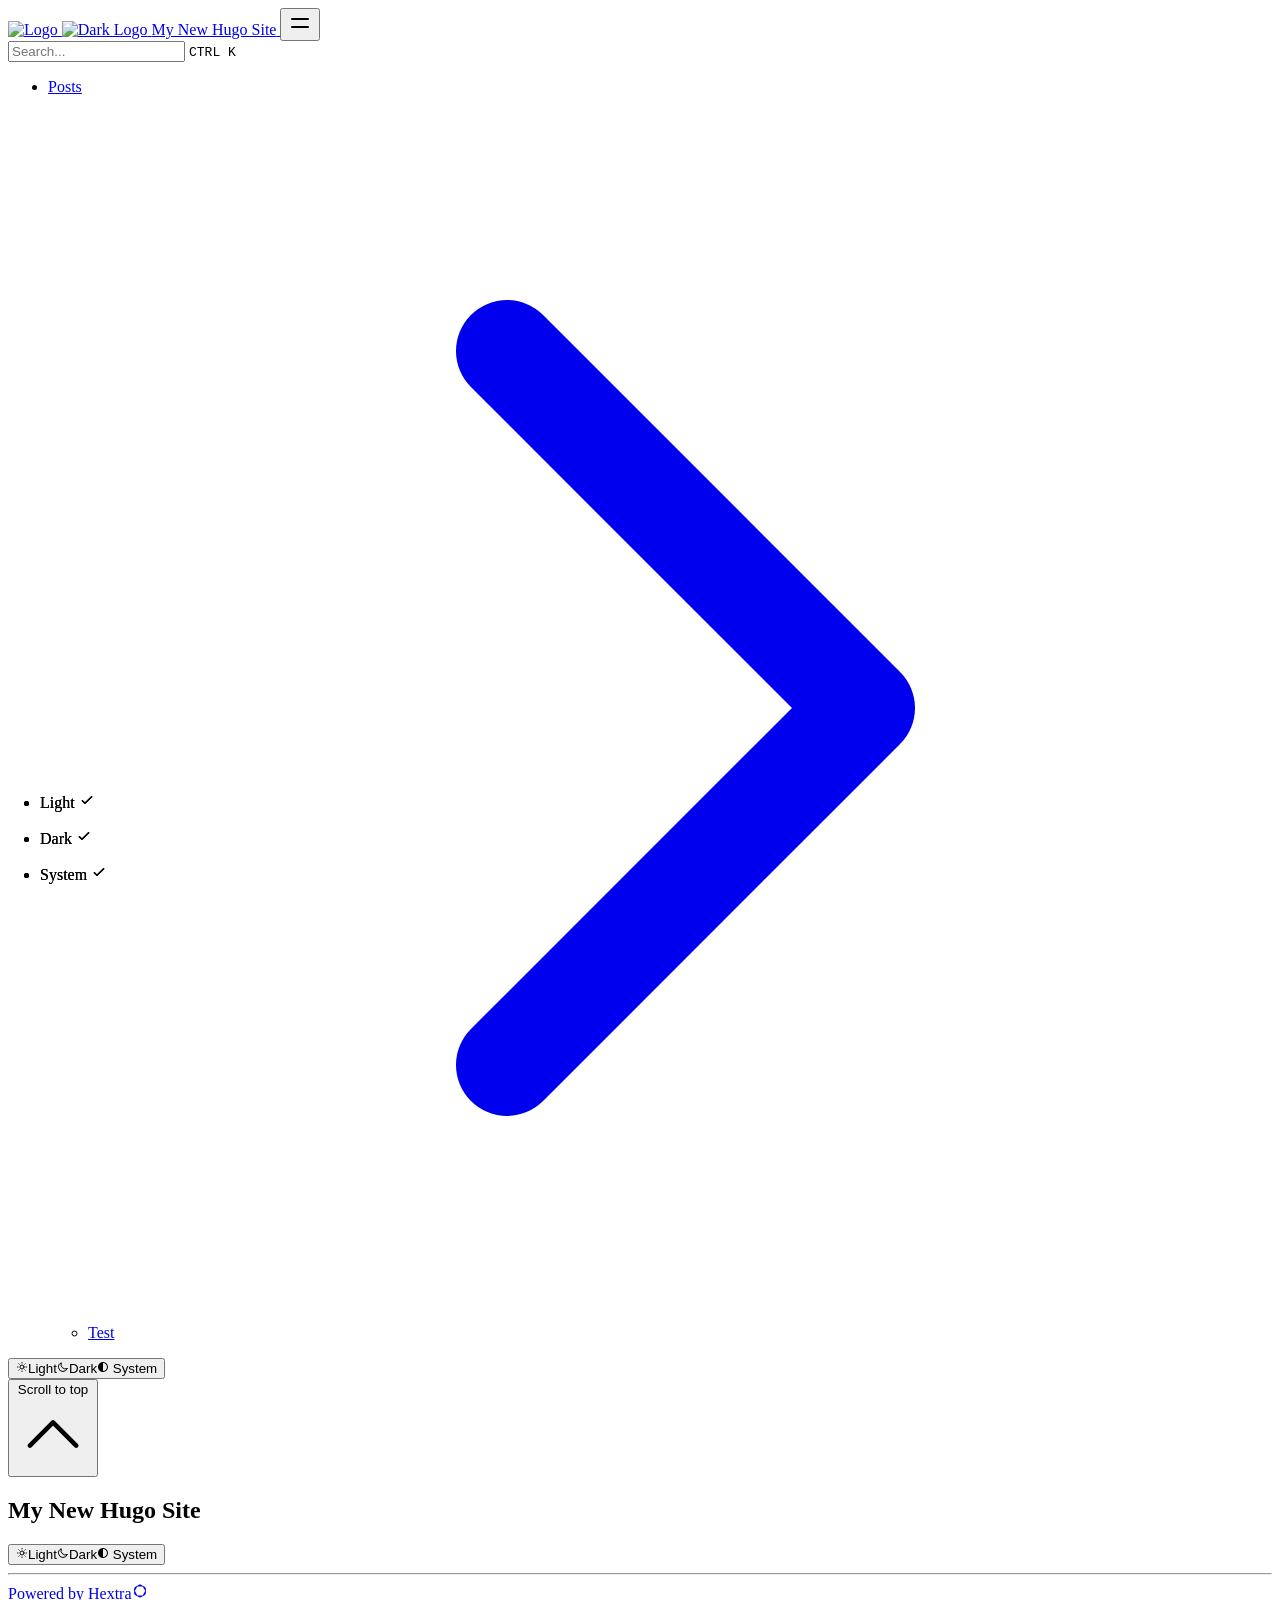
==== blog/public/index.html @ b199c1b3 "toml theme mispell fixed" ====
<!DOCTYPE html>
<html lang="en" dir="ltr"><head>
	<meta name="generator" content="Hugo 0.147.8"><script src="/livereload.js?mindelay=10&amp;v=2&amp;port=1313&amp;path=livereload" data-no-instant defer></script>
  <meta charset="utf-8" />
  <meta name="viewport" content="width=device-width, initial-scale=1.0" /><meta name="robots" content="noindex, nofollow" />
  <link rel="icon shortcut" href="/favicon.ico" sizes="32x32" />
<link rel="icon" href="/favicon.svg" type="image/svg+xml" id="favicon-svg" />
<link rel="icon" href="/favicon-16x16.png" type="image/png" sizes="16x16" />
<link rel="icon" href="/favicon-32x32.png" type="image/png" sizes="32x32" />
<link rel="apple-touch-icon" href="/apple-touch-icon.png" sizes="180x180" />
<link fetchpriority="low" href="/site.webmanifest" rel="manifest" />
<title>My New Hugo Site</title>
  <meta name="description" content="" /><link rel="canonical" href="http://localhost:1313/" itemprop="url" />

<meta property="og:title" content="My New Hugo Site">
<meta
  property="og:description"
  content="
    
      
    
  ">
<meta
  property="og:type"
  content="
    website
  ">
<meta property="og:url" content="http://localhost:1313/">


  <meta itemprop="name" content="My New Hugo Site">
  <meta itemprop="datePublished" content="2025-12-13T16:08:28+01:00">
  <meta itemprop="dateModified" content="2025-12-13T16:08:28+01:00">
  <meta name="twitter:card" content="summary">
  <meta name="twitter:title" content="My New Hugo Site">
<link href="/css/compiled/main.css" rel="stylesheet" />
    <link href="/css/variables.css" rel="stylesheet" />
    <link href="/css/custom.css" rel="stylesheet" />

  
<script src="/js/main-head.js" integrity=""></script>

  
  
  </head>
<body><div class="hextra-nav-container hx:sticky hx:top-0 hx:z-20 hx:w-full hx:bg-transparent hx:print:hidden">
  <div
    class="hextra-nav-container-blur hx:pointer-events-none hx:absolute hx:z-[-1] hx:h-full hx:w-full hx:bg-white hx:dark:bg-dark hx:shadow-[0_2px_4px_rgba(0,0,0,.02),0_1px_0_rgba(0,0,0,.06)] hx:contrast-more:shadow-[0_0_0_1px_#000] hx:dark:shadow-[0_-1px_0_rgba(255,255,255,.1)_inset] hx:contrast-more:dark:shadow-[0_0_0_1px_#fff]"
  ></div>

  <nav class="hextra-max-navbar-width hx:mx-auto hx:flex hx:items-center hx:justify-end hx:gap-2 hx:h-16 hx:px-6">
    <a class="hx:flex hx:items-center hx:hover:opacity-75 hx:ltr:mr-auto hx:rtl:ml-auto" href="/">
    <img class="hx:mr-2 hx:block hx:dark:hidden" src="/images/logo.svg" alt="Logo" height="20" width="20" />
    <img class="hx:mr-2 hx:hidden hx:dark:block" src="/images/logo.svg" alt="Dark Logo" height="20" width="20" />
    <span class="hx:mr-2 hx:font-extrabold hx:inline hx:select-none" title="My New Hugo Site">My New Hugo Site</span>
</a>
<button type="button" aria-label="Menu" class="hextra-hamburger-menu hx:cursor-pointer hx:-mr-2 hx:rounded-sm hx:p-2 hx:active:bg-gray-400/20 hx:md:hidden"><svg height=24 fill="none" viewBox="0 0 24 24" stroke="currentColor"><g><path stroke-linecap="round" stroke-linejoin="round" stroke-width="2" d="M4 8H20"></path></g><g><path stroke-linecap="round" stroke-linejoin="round" stroke-width="2" d="M4 16H20"></path></g></svg></button>
  </nav>
</div>

  <div class='hx:mx-auto hx:flex hextra-max-page-width'>
    <aside class="hextra-sidebar-container hx:flex hx:flex-col hx:print:hidden hx:md:top-16 hx:md:shrink-0 hx:md:w-64 hx:md:self-start hx:max-md:[transform:translate3d(0,-100%,0)] hx:md:hidden hx:xl:block">
  
  <div class="hx:px-4 hx:pt-4 hx:md:hidden">
    <div class="hextra-search-wrapper hx:relative hx:md:w-64">
  <div class="hx:relative hx:flex hx:items-center hx:text-gray-900 hx:contrast-more:text-gray-800 hx:dark:text-gray-300 hx:contrast-more:dark:text-gray-300">
    <input
      placeholder="Search..."
      class="hextra-search-input hx:focus:hextra-focus hx:block hx:w-full hx:appearance-none hx:rounded-lg hx:px-3 hx:py-2 hx:transition-colors hx:text-base hx:leading-tight hx:md:text-sm hx:bg-black/[.05] hx:dark:bg-gray-50/10 hx:focus:bg-white hx:dark:focus:bg-dark hx:placeholder:text-gray-500 hx:dark:placeholder:text-gray-400 hx:contrast-more:border hx:contrast-more:border-current"
      type="search"
      value=""
      spellcheck="false"
    />
    <kbd
      class="hx:absolute hx:my-1.5 hx:select-none hx:ltr:right-1.5 hx:rtl:left-1.5 hx:h-5 hx:rounded-sm hx:bg-white hx:px-1.5 hx:font-mono hx:text-[10px] hx:font-medium hx:text-gray-500 hx:border hx:border-gray-200 hx:dark:border-gray-100/20 hx:dark:bg-dark/50 hx:contrast-more:border-current hx:contrast-more:text-current hx:contrast-more:dark:border-current hx:items-center hx:gap-1 hx:transition-opacity hx:pointer-events-none hx:hidden hx:sm:flex"
    >
      CTRL K
    </kbd>
  </div>

  <div>
    <ul
      class="hextra-search-results hextra-scrollbar hx:hidden hx:border hx:border-gray-200 hx:bg-white hx:text-gray-100 hx:dark:border-neutral-800 hx:dark:bg-neutral-900 hx:absolute hx:top-full hx:z-20 hx:mt-2 hx:overflow-auto hx:overscroll-contain hx:rounded-xl hx:py-2.5 hx:shadow-xl hx:max-h-[min(calc(50vh-11rem-env(safe-area-inset-bottom)),400px)] hx:md:max-h-[min(calc(100vh-5rem-env(safe-area-inset-bottom)),400px)] hx:inset-x-0 hx:ltr:md:left-auto hx:rtl:md:right-auto hx:contrast-more:border hx:contrast-more:border-gray-900 hx:contrast-more:dark:border-gray-50 hx:w-screen hx:min-h-[100px] hx:max-w-[min(calc(100vw-2rem),calc(100%+20rem))]"
      style="transition: max-height 0.2s ease 0s;"
    ></ul>
  </div>
</div>

  </div>
  <div class="hextra-scrollbar hx:overflow-y-auto hx:overflow-x-hidden hx:p-4 hx:grow hx:md:h-[calc(100vh-var(--navbar-height)-var(--menu-height))]">
    <ul class="hx:flex hx:flex-col hx:gap-1 hx:md:hidden">
      
      
          <li class=""><a
    class="hx:flex hx:items-center hx:justify-between hx:gap-2 hx:cursor-pointer hx:rounded-sm hx:px-2 hx:py-1.5 hx:text-sm hx:transition-colors [-webkit-tap-highlight-color:transparent] [-webkit-touch-callout:none] [word-break:break-word]
      hx:text-gray-500 hx:hover:bg-gray-100 hx:hover:text-gray-900 hx:contrast-more:border hx:contrast-more:border-transparent hx:contrast-more:text-gray-900 hx:contrast-more:hover:border-gray-900 hx:dark:text-neutral-400 hx:dark:hover:bg-primary-100/5 hx:dark:hover:text-gray-50 hx:contrast-more:dark:text-gray-50 hx:contrast-more:dark:hover:border-gray-50"
    href="/posts/"
    
  >Posts
        <span class="hextra-sidebar-collapsible-button"><svg fill="none" viewBox="0 0 24 24" stroke="currentColor" class="hx:h-[18px] hx:min-w-[18px] hx:rounded-xs hx:p-0.5 hx:hover:bg-gray-800/5 hx:dark:hover:bg-gray-100/5"><path stroke-linecap="round" stroke-linejoin="round" stroke-width="2" d="M9 5l7 7-7 7" class="hx:origin-center hx:transition-transform hx:rtl:-rotate-180"></path></svg></span>
    </a><div class="hx:ltr:pr-0 hx:overflow-hidden">
        <ul class='hx:relative hx:flex hx:flex-col hx:gap-1 hx:before:absolute hx:before:inset-y-1 hx:before:w-px hx:before:bg-gray-200 hx:before:content-[""] hx:ltr:ml-3 hx:ltr:pl-3 hx:ltr:before:left-0 hx:rtl:mr-3 hx:rtl:pr-3 hx:rtl:before:right-0 hx:dark:before:bg-neutral-800'><li class="hx:flex hx:flex-col "><a
    class="hx:flex hx:items-center hx:justify-between hx:gap-2 hx:cursor-pointer hx:rounded-sm hx:px-2 hx:py-1.5 hx:text-sm hx:transition-colors [-webkit-tap-highlight-color:transparent] [-webkit-touch-callout:none] [word-break:break-word]
      hx:text-gray-500 hx:hover:bg-gray-100 hx:hover:text-gray-900 hx:contrast-more:border hx:contrast-more:border-transparent hx:contrast-more:text-gray-900 hx:contrast-more:hover:border-gray-900 hx:dark:text-neutral-400 hx:dark:hover:bg-primary-100/5 hx:dark:hover:text-gray-50 hx:contrast-more:dark:text-gray-50 hx:contrast-more:dark:hover:border-gray-50"
    href="/posts/test/"
    
  >Test
    </a>
              
            </li></ul>
      </div></li>
    </ul>

    <div class="hx:max-xl:hidden hx:h-0 hx:w-64 hx:shrink-0"></div></div>
  
  
    <div class="hx:md:hidden  hx:sticky hx:bottom-0 hx:max-h-(--menu-height) hx:bg-white hx:dark:bg-dark hx:mx-4 hx:py-4 hx:shadow-[0_-12px_16px_#fff] hx:flex hx:items-center hx:gap-2 hx:border-gray-200 hx:dark:border-neutral-800 hx:dark:shadow-[0_-12px_16px_#111] hx:contrast-more:border-neutral-400 hx:contrast-more:shadow-none hx:contrast-more:dark:shadow-none hx:border-t" data-toggle-animation="show"><div class="hx:flex hx:grow hx:flex-col"><div class="hx:flex hx:justify-items-start hx:group" data-theme="light">
  <button
    title="Change theme"
    data-state="closed"
    data-location="bottom"
    class="hextra-theme-toggle hx:cursor-pointer hx:rounded-md hx:text-left hx:font-medium hx:h-7 hx:px-2 hx:text-xs hx:hover:bg-gray-100 hx:hover:text-gray-900 hx:dark:hover:bg-primary-100/5 hx:dark:hover:text-gray-50 hx:font-medium hx:text-gray-600 hx:transition-colors hx:dark:text-gray-400 hx:grow"
    type="button"
    aria-label="Change theme"
  >
    <div class="hx:flex hx:items-center hx:gap-2 hx:capitalize"><svg height=12 class="hx:group-data-[theme=dark]:hidden hx:group-data-[theme=system]:hidden" xmlns="http://www.w3.org/2000/svg" fill="none" viewBox="0 0 24 24" stroke-width="2" stroke="currentColor" aria-hidden="true"><path stroke-linecap="round" stroke-linejoin="round" d="M12 3v1m0 16v1m9-9h-1M4 12H3m15.364 6.364l-.707-.707M6.343 6.343l-.707-.707m12.728 0l-.707.707M6.343 17.657l-.707.707M16 12a4 4 0 11-8 0 4 4 0 018 0z"/></svg><span class="hx:group-data-[theme=dark]:hidden hx:group-data-[theme=system]:hidden">Light</span><svg height=12 class="hx:group-data-[theme=light]:hidden hx:group-data-[theme=system]:hidden" xmlns="http://www.w3.org/2000/svg" fill="none" viewBox="0 0 24 24" stroke-width="2" stroke="currentColor" aria-hidden="true"><path stroke-linecap="round" stroke-linejoin="round" d="M20.354 15.354A9 9 0 018.646 3.646 9.003 9.003 0 0012 21a9.003 9.003 0 008.354-5.646z"/></svg><span class="hx:group-data-[theme=light]:hidden hx:group-data-[theme=system]:hidden">Dark</span><svg height=12 class="hx:group-data-[theme=dark]:hidden hx:group-data-[theme=light]:hidden" xmlns="http://www.w3.org/2000/svg" viewBox="0 0 24 24"  fill="currentColor">
  <path d="M 11.996094,2 C 6.4986225,2.0192368 2.03125,6.5024993 2.03125,12 c 0,5.497501 4.4673725,9.980763 9.964844,10 H 12 12.0039 c 5.497471,-0.01924 9.964844,-4.502499 9.964844,-10 0,-5.4975007 -4.467373,-9.9807632 -9.964844,-10 H 12 Z M 12,4 c 4.417218,0.017598 7.96875,3.5822356 7.96875,8 0,4.417764 -3.551532,7.982402 -7.96875,8 z" />
</svg>
<span class="hx:group-data-[theme=dark]:hidden hx:group-data-[theme=light]:hidden">System</span></div>
  </button>
  <ul
    class="hextra-theme-toggle-options hx:hidden hx:z-20 hx:max-h-64 hx:overflow-auto hx:rounded-md hx:ring-1 hx:ring-black/5 hx:bg-white hx:py-1 hx:text-sm hx:shadow-lg hx:dark:ring-white/20 hx:dark:bg-neutral-800"
    style="position: fixed; inset: auto auto 0px 0px; margin: 0px; min-width: 100px;"
    data-theme="light"
  >
    <li class="hx:flex hx:flex-col">
      <p
        data-item="light"
        class="hx:text-gray-800 hx:dark:text-gray-100 hx:hover:bg-primary-50 hx:hover:text-primary-600 hx:hover:dark:bg-primary-500/10 hx:hover:dark:text-primary-600 hx:relative hx:cursor-pointer hx:whitespace-nowrap hx:py-1.5 hx:transition-colors hx:ltr:pl-3 hx:ltr:pr-9 hx:rtl:pr-3 hx:rtl:pl-9"
      >
        Light
         <span class="hx:absolute hx:inset-y-0 hx:flex hx:items-center hx:ltr:right-3 hx:rtl:left-3 hx:group-data-[theme=dark]:hidden hx:group-data-[theme=system]:hidden"><svg height=1em width=1em xmlns="http://www.w3.org/2000/svg" fill="none" viewBox="0 0 24 24" stroke-width="2" stroke="currentColor" aria-hidden="true"><path stroke-linecap="round" stroke-linejoin="round" d="M5 13l4 4L19 7"/></svg></span>
      </p>
    </li>
    <li class="hx:flex hx:flex-col">
      <p
        data-item="dark"
        class="hx:text-gray-800 hx:dark:text-gray-100 hx:hover:bg-primary-50 hx:hover:text-primary-600 hx:hover:dark:bg-primary-500/10 hx:hover:dark:text-primary-600 hx:relative hx:cursor-pointer hx:whitespace-nowrap hx:py-1.5 hx:transition-colors hx:ltr:pl-3 hx:ltr:pr-9 hx:rtl:pr-3 hx:rtl:pl-9"
      >
        Dark
         <span class="hx:absolute hx:inset-y-0 hx:flex hx:items-center hx:ltr:right-3 hx:rtl:left-3 hx:group-data-[theme=light]:hidden hx:group-data-[theme=system]:hidden"><svg height=1em width=1em xmlns="http://www.w3.org/2000/svg" fill="none" viewBox="0 0 24 24" stroke-width="2" stroke="currentColor" aria-hidden="true"><path stroke-linecap="round" stroke-linejoin="round" d="M5 13l4 4L19 7"/></svg></span>
      </p>
    </li>
    <li class="hx:flex hx:flex-col">
      <p
        data-item="system"
        class="hx:text-gray-800 hx:dark:text-gray-100 hx:hover:bg-primary-50 hx:hover:text-primary-600 hx:hover:dark:bg-primary-500/10 hx:hover:dark:text-primary-600 hx:relative hx:cursor-pointer hx:whitespace-nowrap hx:py-1.5 hx:transition-colors hx:ltr:pl-3 hx:ltr:pr-9 hx:rtl:pr-3 hx:rtl:pl-9"
      >
        System
         <span class="hx:absolute hx:inset-y-0 hx:flex hx:items-center hx:ltr:right-3 hx:rtl:left-3 hx:group-data-[theme=dark]:hidden hx:group-data-[theme=light]:hidden"><svg height=1em width=1em xmlns="http://www.w3.org/2000/svg" fill="none" viewBox="0 0 24 24" stroke-width="2" stroke="currentColor" aria-hidden="true"><path stroke-linecap="round" stroke-linejoin="round" d="M5 13l4 4L19 7"/></svg></span>
      </p>
    </li>
  </ul>
</div></div></div></aside>
    
<nav class="hextra-toc hx:order-last hx:hidden hx:w-64 hx:shrink-0 hx:xl:block hx:print:hidden hx:px-4" aria-label="table of contents">
    <div class="hextra-scrollbar hx:sticky hx:top-16 hx:overflow-y-auto hx:pr-4 hx:pt-6 hx:text-sm [hyphens:auto] hx:max-h-[calc(100vh-var(--navbar-height)-env(safe-area-inset-bottom))] hx:ltr:-mr-4 hx:rtl:-ml-4">
      <div class=" hx:sticky hx:bottom-0 hx:flex hx:flex-col hx:items-start hx:gap-2 hx:pb-8 hx:border-gray-200 hx:dark:border-neutral-800 hx:contrast-more:border-t hx:contrast-more:border-neutral-400 hx:contrast-more:shadow-none hx:contrast-more:dark:border-neutral-400">
        <button aria-hidden="true" id="backToTop" onClick="scrollUp();" class="hx:cursor-pointer hx:transition-all hx:duration-75 hx:opacity-0 hx:text-xs hx:font-medium hx:text-gray-500 hx:hover:text-gray-900 hx:dark:text-gray-400 hx:dark:hover:text-gray-100 hx:contrast-more:text-gray-800 hx:contrast-more:dark:text-gray-50">
          <span>Scroll to top</span>
          <svg xmlns="http://www.w3.org/2000/svg" fill="none" viewBox="0 0 24 24" stroke-width="1.5" stroke="currentColor" class="hx:inline hx:ltr:ml-1 hx:rtl:mr-1 hx:h-3.5 hx:w-3.5 hx:rounded-full hx:border hx:border-gray-500 hx:hover:border-gray-900 hx:dark:border-gray-400 hx:dark:hover:border-gray-100 hx:contrast-more:border-gray-800 hx:contrast-more:dark:border-gray-50">
            <path stroke-linecap="round" stroke-linejoin="round" d="M4.5 15.75l7.5-7.5 7.5 7.5" />
          </svg>
        </button>
      </div>
    </div>
  </nav>


    <article class="hx:w-full hx:break-words hx:flex hx:min-h-[calc(100vh-var(--navbar-height))] hx:min-w-0 hx:justify-center hx:pb-8 hx:pr-[calc(env(safe-area-inset-right)-1.5rem)]">
      <main class="hx:w-full hx:min-w-0 hx:max-w-6xl hx:px-6 hx:pt-4 hx:md:px-12">
        <h1 class="hx:text-center hx:mt-2 hx:text-4xl hx:font-bold hx:tracking-tight hx:text-slate-900 hx:dark:text-slate-100">My New Hugo Site</h1>
        <div class="content">
          
        </div>
      </main>
    </article>
  </div>

      <footer class="hextra-footer hx:bg-gray-100 hx:pb-[env(safe-area-inset-bottom)] hx:dark:bg-neutral-900 hx:print:bg-transparent"><div class="hx:mx-auto hx:flex hx:gap-2 hx:py-2 hx:px-4 hextra-max-footer-width"><div class="hx:flex hx:justify-items-start hx:group" data-theme="light">
  <button
    title="Change theme"
    data-state="closed"
    data-location="bottom"
    class="hextra-theme-toggle hx:cursor-pointer hx:rounded-md hx:text-left hx:font-medium hx:h-7 hx:px-2 hx:text-xs hx:hover:bg-gray-100 hx:hover:text-gray-900 hx:dark:hover:bg-primary-100/5 hx:dark:hover:text-gray-50 hx:font-medium hx:text-gray-600 hx:transition-colors hx:dark:text-gray-400 hx:grow"
    type="button"
    aria-label="Change theme"
  >
    <div class="hx:flex hx:items-center hx:gap-2 hx:capitalize"><svg height=12 class="hx:group-data-[theme=dark]:hidden hx:group-data-[theme=system]:hidden" xmlns="http://www.w3.org/2000/svg" fill="none" viewBox="0 0 24 24" stroke-width="2" stroke="currentColor" aria-hidden="true"><path stroke-linecap="round" stroke-linejoin="round" d="M12 3v1m0 16v1m9-9h-1M4 12H3m15.364 6.364l-.707-.707M6.343 6.343l-.707-.707m12.728 0l-.707.707M6.343 17.657l-.707.707M16 12a4 4 0 11-8 0 4 4 0 018 0z"/></svg><span class="hx:group-data-[theme=dark]:hidden hx:group-data-[theme=system]:hidden">Light</span><svg height=12 class="hx:group-data-[theme=light]:hidden hx:group-data-[theme=system]:hidden" xmlns="http://www.w3.org/2000/svg" fill="none" viewBox="0 0 24 24" stroke-width="2" stroke="currentColor" aria-hidden="true"><path stroke-linecap="round" stroke-linejoin="round" d="M20.354 15.354A9 9 0 018.646 3.646 9.003 9.003 0 0012 21a9.003 9.003 0 008.354-5.646z"/></svg><span class="hx:group-data-[theme=light]:hidden hx:group-data-[theme=system]:hidden">Dark</span><svg height=12 class="hx:group-data-[theme=dark]:hidden hx:group-data-[theme=light]:hidden" xmlns="http://www.w3.org/2000/svg" viewBox="0 0 24 24"  fill="currentColor">
  <path d="M 11.996094,2 C 6.4986225,2.0192368 2.03125,6.5024993 2.03125,12 c 0,5.497501 4.4673725,9.980763 9.964844,10 H 12 12.0039 c 5.497471,-0.01924 9.964844,-4.502499 9.964844,-10 0,-5.4975007 -4.467373,-9.9807632 -9.964844,-10 H 12 Z M 12,4 c 4.417218,0.017598 7.96875,3.5822356 7.96875,8 0,4.417764 -3.551532,7.982402 -7.96875,8 z" />
</svg>
<span class="hx:group-data-[theme=dark]:hidden hx:group-data-[theme=light]:hidden">System</span></div>
  </button>
  <ul
    class="hextra-theme-toggle-options hx:hidden hx:z-20 hx:max-h-64 hx:overflow-auto hx:rounded-md hx:ring-1 hx:ring-black/5 hx:bg-white hx:py-1 hx:text-sm hx:shadow-lg hx:dark:ring-white/20 hx:dark:bg-neutral-800"
    style="position: fixed; inset: auto auto 0px 0px; margin: 0px; min-width: 100px;"
    data-theme="light"
  >
    <li class="hx:flex hx:flex-col">
      <p
        data-item="light"
        class="hx:text-gray-800 hx:dark:text-gray-100 hx:hover:bg-primary-50 hx:hover:text-primary-600 hx:hover:dark:bg-primary-500/10 hx:hover:dark:text-primary-600 hx:relative hx:cursor-pointer hx:whitespace-nowrap hx:py-1.5 hx:transition-colors hx:ltr:pl-3 hx:ltr:pr-9 hx:rtl:pr-3 hx:rtl:pl-9"
      >
        Light
         <span class="hx:absolute hx:inset-y-0 hx:flex hx:items-center hx:ltr:right-3 hx:rtl:left-3 hx:group-data-[theme=dark]:hidden hx:group-data-[theme=system]:hidden"><svg height=1em width=1em xmlns="http://www.w3.org/2000/svg" fill="none" viewBox="0 0 24 24" stroke-width="2" stroke="currentColor" aria-hidden="true"><path stroke-linecap="round" stroke-linejoin="round" d="M5 13l4 4L19 7"/></svg></span>
      </p>
    </li>
    <li class="hx:flex hx:flex-col">
      <p
        data-item="dark"
        class="hx:text-gray-800 hx:dark:text-gray-100 hx:hover:bg-primary-50 hx:hover:text-primary-600 hx:hover:dark:bg-primary-500/10 hx:hover:dark:text-primary-600 hx:relative hx:cursor-pointer hx:whitespace-nowrap hx:py-1.5 hx:transition-colors hx:ltr:pl-3 hx:ltr:pr-9 hx:rtl:pr-3 hx:rtl:pl-9"
      >
        Dark
         <span class="hx:absolute hx:inset-y-0 hx:flex hx:items-center hx:ltr:right-3 hx:rtl:left-3 hx:group-data-[theme=light]:hidden hx:group-data-[theme=system]:hidden"><svg height=1em width=1em xmlns="http://www.w3.org/2000/svg" fill="none" viewBox="0 0 24 24" stroke-width="2" stroke="currentColor" aria-hidden="true"><path stroke-linecap="round" stroke-linejoin="round" d="M5 13l4 4L19 7"/></svg></span>
      </p>
    </li>
    <li class="hx:flex hx:flex-col">
      <p
        data-item="system"
        class="hx:text-gray-800 hx:dark:text-gray-100 hx:hover:bg-primary-50 hx:hover:text-primary-600 hx:hover:dark:bg-primary-500/10 hx:hover:dark:text-primary-600 hx:relative hx:cursor-pointer hx:whitespace-nowrap hx:py-1.5 hx:transition-colors hx:ltr:pl-3 hx:ltr:pr-9 hx:rtl:pr-3 hx:rtl:pl-9"
      >
        System
         <span class="hx:absolute hx:inset-y-0 hx:flex hx:items-center hx:ltr:right-3 hx:rtl:left-3 hx:group-data-[theme=dark]:hidden hx:group-data-[theme=light]:hidden"><svg height=1em width=1em xmlns="http://www.w3.org/2000/svg" fill="none" viewBox="0 0 24 24" stroke-width="2" stroke="currentColor" aria-hidden="true"><path stroke-linecap="round" stroke-linejoin="round" d="M5 13l4 4L19 7"/></svg></span>
      </p>
    </li>
  </ul>
</div></div><hr class="hx:border-gray-200 hx:dark:border-neutral-800" /><div class="hextra-custom-footer hextra-max-footer-width hx:pl-[max(env(safe-area-inset-left),1.5rem)] hx:pr-[max(env(safe-area-inset-right),1.5rem)] hx:text-gray-600 hx:dark:text-gray-400"></div><div
      class="hextra-max-footer-width hx:mx-auto hx:flex hx:justify-center hx:py-12 hx:pl-[max(env(safe-area-inset-left),1.5rem)] hx:pr-[max(env(safe-area-inset-right),1.5rem)] hx:text-gray-600 hx:dark:text-gray-400 hx:md:justify-start"
    >
      <div class="hx:flex hx:w-full hx:flex-col hx:items-center hx:sm:items-start"><div class="hx:font-semibold"><a class="hx:flex hx:text-sm hx:items-center hx:gap-1 hx:text-current" target="_blank" rel="noopener noreferrer" title="Hextra GitHub Homepage" href="https://github.com/imfing/hextra">
    <span>Powered by Hextra<svg height=1em class="hx:inline-block hx:ltr:ml-1 hx:rtl:mr-1 hx:align-[-2.5px]" viewBox="0 0 180 180" xmlns="http://www.w3.org/2000/svg" fill="currentColor"><path fill-rule="evenodd" clip-rule="evenodd" d="m 105.50024,22.224647 c -9.59169,-5.537563 -21.40871,-5.537563 -31.000093,0 L 39.054693,42.689119 C 29.463353,48.226675 23.55484,58.460531 23.55484,69.535642 v 40.928918 c 0,11.07542 5.908513,21.3092 15.499853,26.84652 l 35.445453,20.46446 c 9.591313,5.53732 21.408404,5.53732 31.000094,0 l 35.44507,-20.46446 c 9.59131,-5.53732 15.49985,-15.7711 15.49985,-26.84652 V 69.535642 c 0,-11.075111 -5.90854,-21.308967 -15.49985,-26.846523 z M 34.112797,85.737639 c -1.384445,2.397827 -1.384445,5.352099 0,7.749927 l 24.781554,42.922974 c 1.38437,2.39783 3.942853,3.87496 6.711592,3.87496 h 49.563107 c 2.76905,0 5.3273,-1.47713 6.71144,-3.87496 l 24.78194,-42.922974 c 1.38414,-2.397828 1.38414,-5.3521 0,-7.749927 L 121.88049,42.814746 c -1.38414,-2.397828 -3.94239,-3.874964 -6.71144,-3.874964 H 65.605944 c -2.768739,0 -5.327223,1.477059 -6.711592,3.874964 z" style="stroke-width:0.774993" /></svg></span>
  </a></div></div>
    </div></footer>
    
    <script defer src="/js/main.js" integrity=""></script>
<script defer src="/js/flexsearch.9f5b5908f93ae86f1ecd4b043b799f580c2d1654e703dd9357d568ac41b2547a.js" integrity="sha256-n1tZCPk66G8ezUsEO3mfWAwtFlTnA92TV9VorEGyVHo=" crossorigin="anonymous"></script>
        <script defer src="/en.search.js" integrity=""></script>
  </body>
</html>
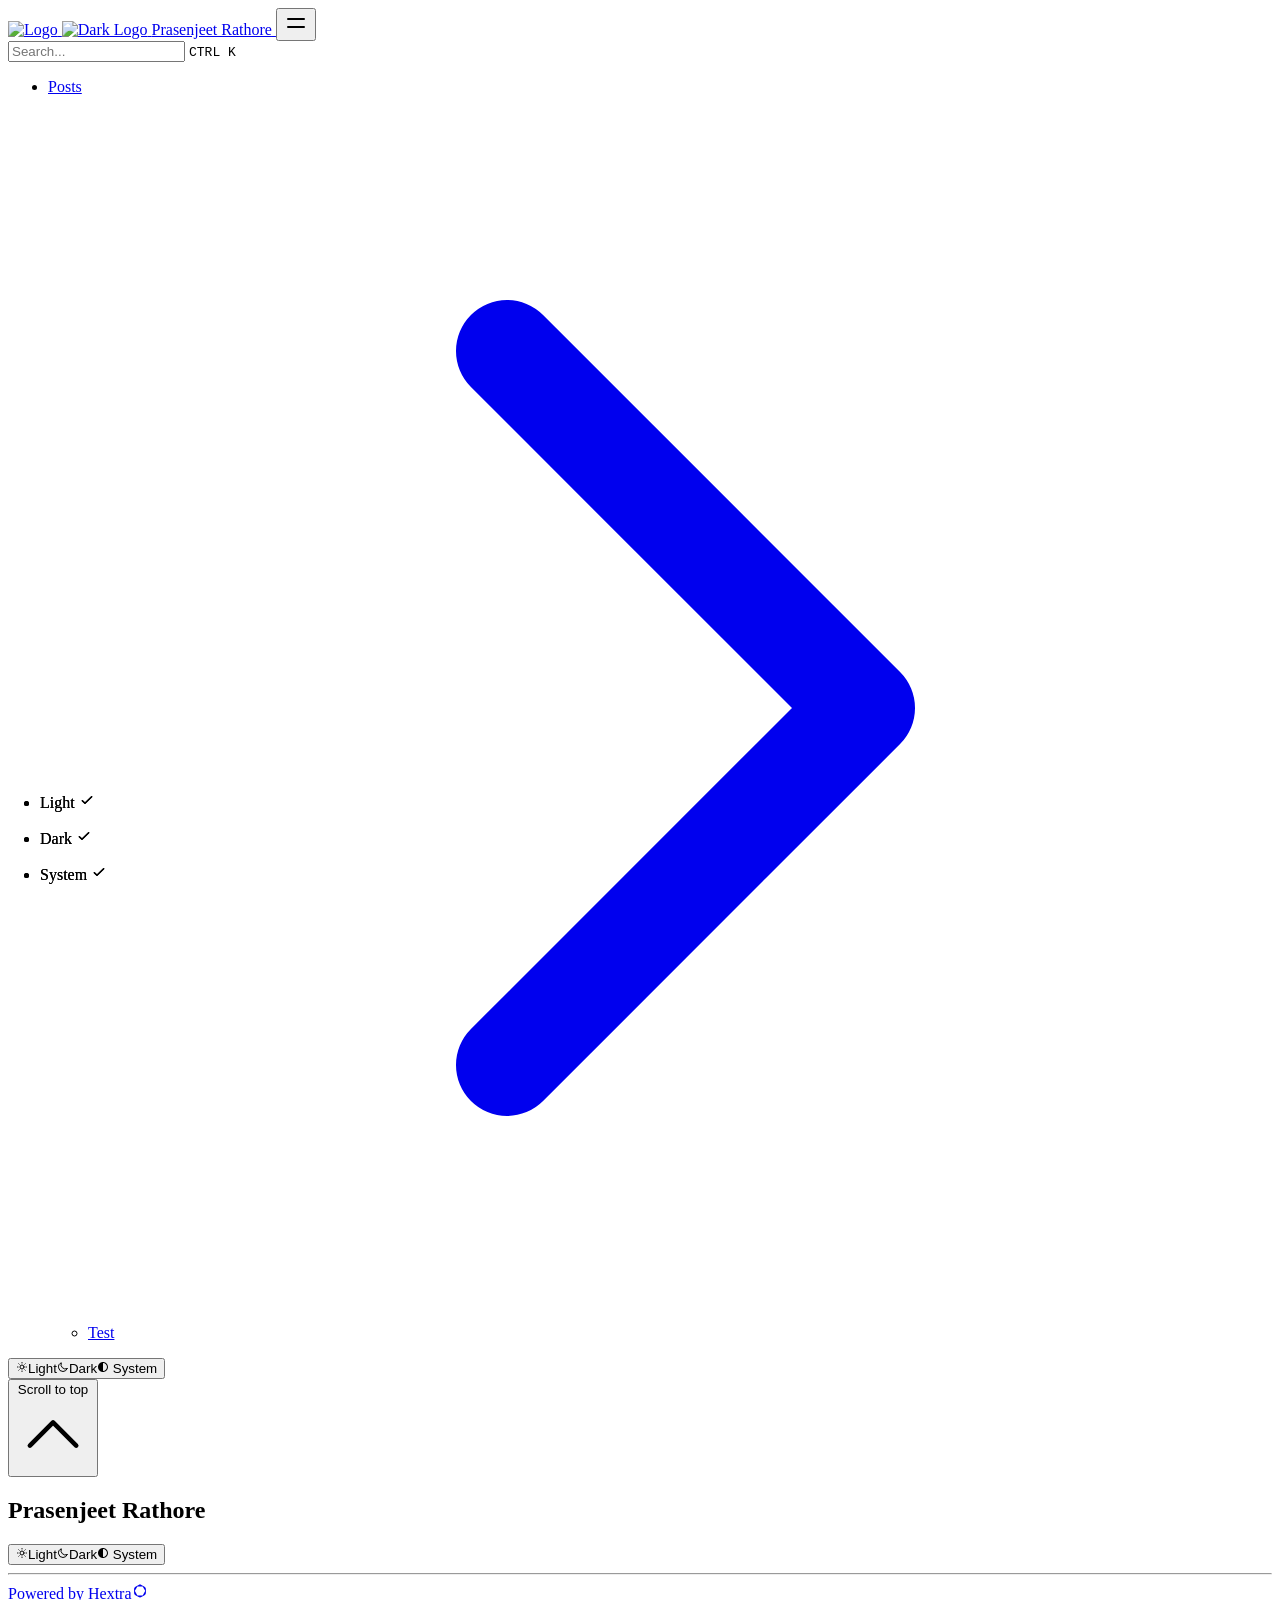
==== commit 675e7e3e: "minor changes" ====
--- a/blog/public/index.html
+++ b/blog/public/index.html
@@ -9,10 +9,10 @@
 <link rel="icon" href="/favicon-32x32.png" type="image/png" sizes="32x32" />
 <link rel="apple-touch-icon" href="/apple-touch-icon.png" sizes="180x180" />
 <link fetchpriority="low" href="/site.webmanifest" rel="manifest" />
-<title>My New Hugo Site</title>
+<title>Prasenjeet Rathore</title>
   <meta name="description" content="" /><link rel="canonical" href="http://localhost:1313/" itemprop="url" />
 
-<meta property="og:title" content="My New Hugo Site">
+<meta property="og:title" content="Prasenjeet Rathore">
 <meta
   property="og:description"
   content="
@@ -28,11 +28,11 @@
 <meta property="og:url" content="http://localhost:1313/">
 
 
-  <meta itemprop="name" content="My New Hugo Site">
+  <meta itemprop="name" content="Prasenjeet Rathore">
   <meta itemprop="datePublished" content="2025-12-13T16:08:28+01:00">
   <meta itemprop="dateModified" content="2025-12-13T16:08:28+01:00">
   <meta name="twitter:card" content="summary">
-  <meta name="twitter:title" content="My New Hugo Site">
+  <meta name="twitter:title" content="Prasenjeet Rathore">
 <link href="/css/compiled/main.css" rel="stylesheet" />
     <link href="/css/variables.css" rel="stylesheet" />
     <link href="/css/custom.css" rel="stylesheet" />
@@ -52,7 +52,7 @@
     <a class="hx:flex hx:items-center hx:hover:opacity-75 hx:ltr:mr-auto hx:rtl:ml-auto" href="/">
     <img class="hx:mr-2 hx:block hx:dark:hidden" src="/images/logo.svg" alt="Logo" height="20" width="20" />
     <img class="hx:mr-2 hx:hidden hx:dark:block" src="/images/logo.svg" alt="Dark Logo" height="20" width="20" />
-    <span class="hx:mr-2 hx:font-extrabold hx:inline hx:select-none" title="My New Hugo Site">My New Hugo Site</span>
+    <span class="hx:mr-2 hx:font-extrabold hx:inline hx:select-none" title="Prasenjeet Rathore">Prasenjeet Rathore</span>
 </a>
 <button type="button" aria-label="Menu" class="hextra-hamburger-menu hx:cursor-pointer hx:-mr-2 hx:rounded-sm hx:p-2 hx:active:bg-gray-400/20 hx:md:hidden"><svg height=24 fill="none" viewBox="0 0 24 24" stroke="currentColor"><g><path stroke-linecap="round" stroke-linejoin="round" stroke-width="2" d="M4 8H20"></path></g><g><path stroke-linecap="round" stroke-linejoin="round" stroke-width="2" d="M4 16H20"></path></g></svg></button>
   </nav>
@@ -179,7 +179,7 @@
 
     <article class="hx:w-full hx:break-words hx:flex hx:min-h-[calc(100vh-var(--navbar-height))] hx:min-w-0 hx:justify-center hx:pb-8 hx:pr-[calc(env(safe-area-inset-right)-1.5rem)]">
       <main class="hx:w-full hx:min-w-0 hx:max-w-6xl hx:px-6 hx:pt-4 hx:md:px-12">
-        <h1 class="hx:text-center hx:mt-2 hx:text-4xl hx:font-bold hx:tracking-tight hx:text-slate-900 hx:dark:text-slate-100">My New Hugo Site</h1>
+        <h1 class="hx:text-center hx:mt-2 hx:text-4xl hx:font-bold hx:tracking-tight hx:text-slate-900 hx:dark:text-slate-100">Prasenjeet Rathore</h1>
         <div class="content">
           
         </div>
